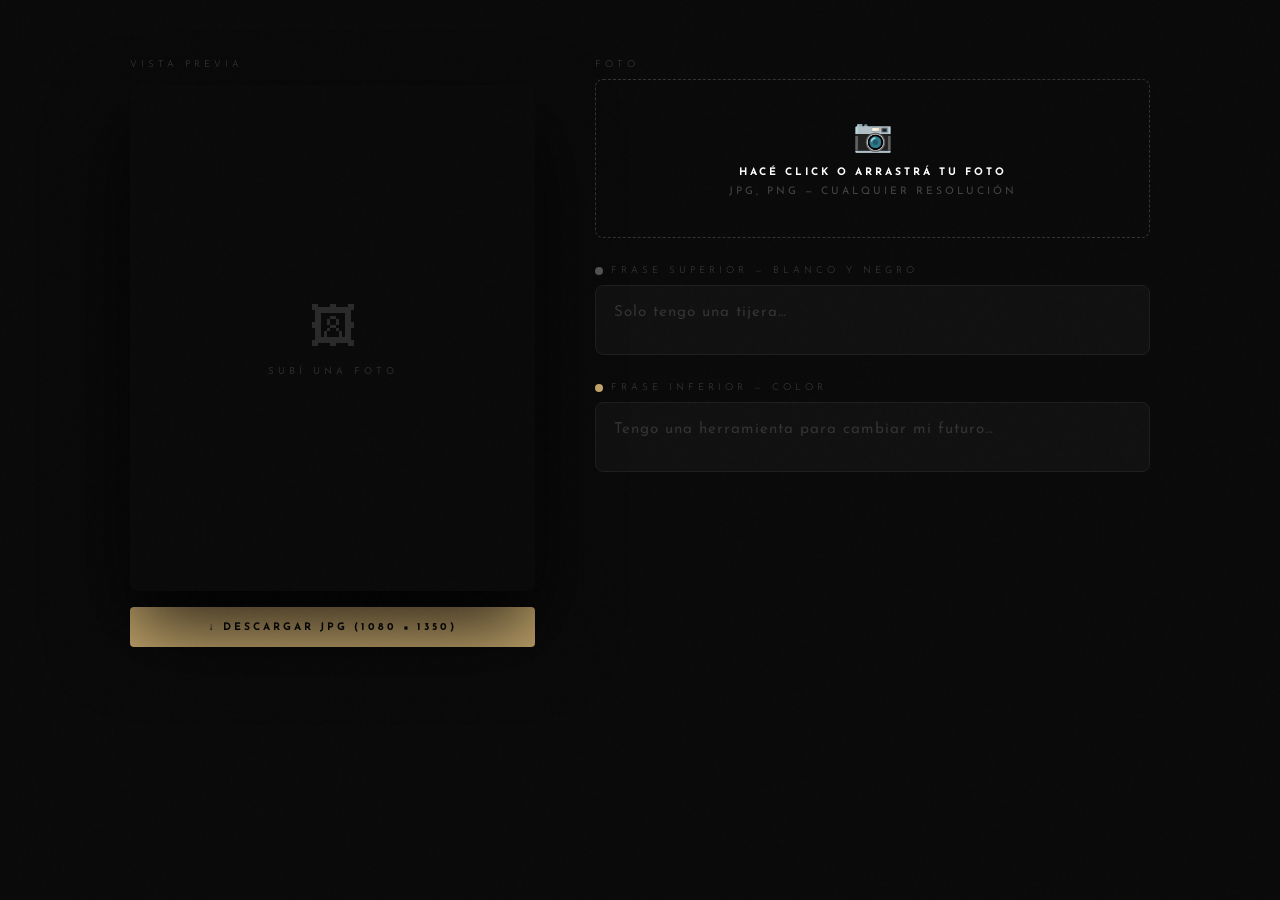
==== editor.html @ 3ca6cf9b "Initial commit — generador de carruseles para barbero - Vistas individuales por carrusel (c1–c5) + e" ====
<!DOCTYPE html>
<html lang="es">
<head>
<meta charset="UTF-8">
<meta name="viewport" content="width=device-width, initial-scale=1.0">
<title>Editor de Carrusel — Barbero</title>
<style>
@font-face {
  font-family: 'Josefin Sans';
  src: url('[data-uri]') format('truetype');
  font-weight: 100 700;
  font-style: normal;
}
@font-face {
  font-family: 'Josefin Sans';
  src: url('[data-uri]') format('truetype');
  font-weight: 100 700;
  font-style: italic;
}
:root {
  --black:  #0a0a0a;
  --white:  #ffffff;
  --gray:   #1a1a1a;
  --accent: #c8a96e;
  --muted:  #444;
}

*, *::before, *::after {
  margin: 0;
  padding: 0;
  box-sizing: border-box;
}

body {
  background: var(--black);
  font-family: 'Josefin Sans', sans-serif;
  color: var(--white);
  min-height: 100vh;
  overflow-x: hidden;
}

body::before {
  content: '';
  position: fixed;
  inset: 0;
  background-image: url("data:image/svg+xml,%3Csvg viewBox='0 0 256 256' xmlns='http://www.w3.org/2000/svg'%3E%3Cfilter id='noise'%3E%3CfeTurbulence type='fractalNoise' baseFrequency='0.9' numOctaves='4' stitchTiles='stitch'/%3E%3C/filter%3E%3Crect width='100%25' height='100%25' filter='url(%23noise)' opacity='0.04'/%3E%3C/svg%3E");
  pointer-events: none;
  z-index: 9999;
  opacity: 0.35;
}

/* HEADER */
header {
  padding: 48px 40px 32px;
  display: flex;
  align-items: flex-end;
  justify-content: space-between;
  border-bottom: 1px solid #1f1f1f;
}

.logo {
  font-size: 2.8rem;
  font-weight: 700;
  letter-spacing: 8px;
  text-transform: uppercase;
  line-height: 1;
}
.logo span { color: var(--accent); }

.tagline {
  font-size: 0.7rem;
  letter-spacing: 4px;
  text-transform: uppercase;
  color: var(--muted);
  font-weight: 300;
  font-style: italic;
}

/* NAV TABS */
.tabs {
  display: flex;
  gap: 0;
  padding: 0 40px;
  border-bottom: 1px solid #1f1f1f;
  overflow-x: auto;
  scrollbar-width: none;
}
.tabs::-webkit-scrollbar { display: none; }

.tab {
  padding: 20px 28px;
  font-size: 0.65rem;
  letter-spacing: 3px;
  text-transform: uppercase;
  font-weight: 700;
  color: var(--muted);
  cursor: pointer;
  border-bottom: 2px solid transparent;
  transition: all 0.3s;
  white-space: nowrap;
  background: none;
  border-top: none;
  border-left: none;
  border-right: none;
  font-family: 'Josefin Sans', sans-serif;
}
.tab:hover { color: var(--white); }
.tab.active {
  color: var(--accent);
  border-bottom-color: var(--accent);
}

/* STAGE */
.stage {
  display: flex;
  align-items: flex-start;
  gap: 60px;
  padding: 60px 40px;
  max-width: 1200px;
  margin: 0 auto;
}

/* CANVAS */
.preview-wrap {
  flex: 0 0 auto;
  position: relative;
}

.preview-label {
  font-size: 0.6rem;
  letter-spacing: 4px;
  text-transform: uppercase;
  color: var(--muted);
  margin-bottom: 16px;
  font-weight: 300;
}

#previewCanvas {
  aspect-ratio: 4/5;
  display: block;
  border-radius: 8px;
  box-shadow: 0 40px 80px rgba(0,0,0,0.8);
  cursor: pointer;
  transition: transform 0.3s;
}
#previewCanvas:hover { transform: scale(1.01); }

.canvas-hint {
  text-align: center;
  font-size: 0.6rem;
  letter-spacing: 2px;
  color: #333;
  margin-top: 12px;
  text-transform: uppercase;
}

/* SLIDES PANEL */
.slides-panel {
  flex: 1;
  min-width: 0;
}

.panel-title {
  font-size: 0.6rem;
  letter-spacing: 4px;
  text-transform: uppercase;
  color: var(--muted);
  margin-bottom: 24px;
  font-weight: 300;
}

.slide-cards {
  display: flex;
  flex-direction: column;
  gap: 16px;
  margin-bottom: 40px;
}

.slide-card {
  border: 1px solid #1f1f1f;
  border-radius: 8px;
  padding: 24px;
  cursor: pointer;
  transition: all 0.25s;
  position: relative;
  overflow: hidden;
}

.slide-card::before {
  content: '';
  position: absolute;
  left: 0; top: 0; bottom: 0;
  width: 3px;
  background: var(--accent);
  transform: scaleY(0);
  transition: transform 0.25s;
}

.slide-card:hover { border-color: #333; background: #111; }
.slide-card.active { border-color: #2a2a2a; background: #111; }
.slide-card.active::before { transform: scaleY(1); }

.slide-num {
  font-size: 0.55rem;
  letter-spacing: 3px;
  color: var(--muted);
  text-transform: uppercase;
  margin-bottom: 14px;
  font-weight: 700;
}

.slide-phrases { display: flex; flex-direction: column; gap: 10px; }

.phrase-row {
  display: flex;
  align-items: flex-start;
  gap: 12px;
}

.phrase-icon { font-size: 0.9rem; flex-shrink: 0; margin-top: 2px; }

.phrase-text {
  font-size: 0.95rem;
  font-weight: 600;
  letter-spacing: 1px;
  line-height: 1.3;
}
.phrase-text.neg { font-style: italic; font-weight: 300; color: #888; }
.phrase-text.pos { color: var(--white); font-weight: 700; }

/* DOWNLOAD */
.download-section { border-top: 1px solid #1f1f1f; padding-top: 32px; }

.download-title {
  font-size: 0.6rem;
  letter-spacing: 4px;
  text-transform: uppercase;
  color: var(--muted);
  margin-bottom: 20px;
  font-weight: 300;
}

.btn-row { display: flex; gap: 12px; flex-wrap: wrap; }

.btn {
  font-family: 'Josefin Sans', sans-serif;
  font-size: 0.65rem;
  letter-spacing: 3px;
  text-transform: uppercase;
  font-weight: 700;
  padding: 14px 28px;
  border-radius: 4px;
  cursor: pointer;
  transition: all 0.2s;
  border: none;
}

.btn-primary { background: var(--accent); color: var(--black); }
.btn-primary:hover { background: #dfc080; transform: translateY(-1px); }

.btn-secondary { background: transparent; color: var(--white); border: 1px solid #333; }
.btn-secondary:hover { border-color: var(--accent); color: var(--accent); }

/* INDEX — hero link & grid */
.editor-link {
  display: inline-flex;
  align-items: center;
  gap: 12px;
  background: var(--accent);
  color: var(--black);
  font-size: 0.7rem;
  letter-spacing: 3px;
  text-transform: uppercase;
  font-weight: 700;
  padding: 18px 36px;
  border-radius: 6px;
  text-decoration: none;
  transition: background 0.2s, transform 0.2s;
}
.editor-link:hover { background: #dfc080; transform: translateY(-2px); }

.section-label {
  font-size: 0.55rem;
  letter-spacing: 4px;
  text-transform: uppercase;
  color: var(--muted);
  font-weight: 300;
  text-align: center;
  width: 100%;
  max-width: 900px;
}

.grid {
  display: grid;
  grid-template-columns: repeat(auto-fill, minmax(260px, 1fr));
  gap: 20px;
  width: 100%;
  max-width: 900px;
}

.card {
  background: #111;
  border: 1px solid #1f1f1f;
  border-radius: 12px;
  overflow: hidden;
  text-decoration: none;
  display: flex;
  flex-direction: column;
  transition: border-color 0.2s, transform 0.2s;
}
.card:hover { border-color: var(--accent); transform: translateY(-3px); }

.card-thumb {
  height: 120px;
  display: flex;
  align-items: center;
  justify-content: center;
}

/* EDITOR */
.editor-layout {
  display: flex;
  gap: 60px;
  padding: 60px 40px;
  max-width: 1100px;
  margin: 0 auto;
  align-items: flex-start;
}

.editor-panel {
  flex: 1;
  display: flex;
  flex-direction: column;
  gap: 28px;
}

.field-label {
  font-size: 0.6rem;
  letter-spacing: 4px;
  text-transform: uppercase;
  color: var(--muted);
  margin-bottom: 10px;
  font-weight: 300;
}

.upload-zone {
  border: 1px dashed #333;
  border-radius: 8px;
  padding: 36px 24px;
  text-align: center;
  cursor: pointer;
  transition: border-color 0.2s, background 0.2s;
}
.upload-zone:hover, .upload-zone.drag-over { border-color: var(--accent); background: #0f0f0f; }
.upload-zone.loaded { border-style: solid; border-color: #2a2a2a; }

.upload-icon { font-size: 2rem; margin-bottom: 10px; }

.upload-hint {
  font-size: 0.65rem;
  letter-spacing: 3px;
  text-transform: uppercase;
  color: var(--muted);
  line-height: 1.8;
}
.upload-hint b { color: var(--white); font-weight: 700; }

.phrase-block { display: flex; flex-direction: column; }

.phrase-tag {
  display: inline-flex;
  align-items: center;
  gap: 8px;
  margin-bottom: 10px;
}

.dot { width: 8px; height: 8px; border-radius: 50%; flex-shrink: 0; }
.dot-bw  { background: #555; }
.dot-col { background: var(--accent); }

textarea {
  width: 100%;
  background: #111;
  border: 1px solid #1f1f1f;
  border-radius: 8px;
  padding: 16px 18px;
  color: var(--white);
  font-family: 'Josefin Sans', sans-serif;
  font-size: 0.95rem;
  letter-spacing: 1px;
  line-height: 1.5;
  resize: none;
  height: 70px;
  transition: border-color 0.2s;
}
textarea:focus { outline: none; border-color: var(--accent); }
textarea::placeholder { color: #333; }

.empty-state {
  position: absolute;
  inset: 0;
  display: flex;
  flex-direction: column;
  align-items: center;
  justify-content: center;
  gap: 12px;
  color: #2a2a2a;
  pointer-events: none;
  border-radius: 8px;
}
.empty-icon { font-size: 3rem; }
.empty-text { font-size: 0.6rem; letter-spacing: 4px; text-transform: uppercase; }

.canvas-wrap { flex: 0 0 auto; }
.btn-download { margin-top: 16px; width: 100%; }

/* RESPONSIVE */
@media (max-width: 800px) {
  .stage          { flex-direction: column; padding: 30px 20px; gap: 40px; }
  .editor-layout  { flex-direction: column; padding: 30px 20px; gap: 40px; }
  header          { padding: 30px 20px 24px; }
  .tabs           { padding: 0 20px; }
  .logo           { font-size: 1.8rem; }
  .canvas-wrap,
  .preview-wrap   { width: 100%; }
  #previewCanvas  { width: 100% !important; height: auto !important; }
}

</style>
</head>
<body>
<div class="editor-layout">
  <div class="canvas-wrap">
    <div class="preview-label">Vista previa</div>
    <div style="position:relative">
      <canvas id="previewCanvas" width="405" height="506"></canvas>
      <div class="empty-state" id="emptyState">
        <div class="empty-icon">🖼</div>
        <div class="empty-text">Subí una foto</div>
      </div>
    </div>
    <button class="btn btn-primary btn-download" id="btnDownload">↓ Descargar JPG (1080 × 1350)</button>
  </div>
  <div class="editor-panel">
    <div>
      <div class="field-label">Foto</div>
      <div class="upload-zone" id="uploadZone">
        <div class="upload-icon">📷</div>
        <div class="upload-hint" id="uploadHint"><b>Hacé click o arrastrá tu foto</b><br>JPG, PNG — cualquier resolución</div>
        <input type="file" id="fileInput" accept="image/*" style="display:none">
      </div>
    </div>
    <div class="phrase-block">
      <div class="phrase-tag field-label"><span class="dot dot-bw"></span>Frase superior — blanco y negro</div>
      <textarea id="textNeg" placeholder="Solo tengo una tijera…"></textarea>
    </div>
    <div class="phrase-block">
      <div class="phrase-tag field-label"><span class="dot dot-col"></span>Frase inferior — color</div>
      <textarea id="textPos" placeholder="Tengo una herramienta para cambiar mi futuro…"></textarea>
    </div>
  </div>
</div>
<script>
const imagesCache = {};

function preloadImage(carrusel) {
  return new Promise(resolve => {
    if (imagesCache[carrusel.img]) return resolve();
    const img = new Image();
    img.onload = () => { imagesCache[carrusel.img] = img; resolve(); };
    img.src = IMGS[carrusel.img];
  });
}

function getFontSize(text, scale) {
  scale = scale || 1;
  if (text.length > 40) return Math.round(18 * scale);
  if (text.length > 28) return Math.round(21 * scale);
  if (text.length > 18) return Math.round(24 * scale);
  return Math.round(27 * scale);
}

function wrapText(ctx, text, maxW) {
  const words = text.split(' ');
  const lines = [];
  let current = '';
  for (const word of words) {
    const test = current ? current + ' ' + word : word;
    if (ctx.measureText(test).width > maxW && current) {
      lines.push(current);
      current = word;
    } else {
      current = test;
    }
  }
  if (current) lines.push(current);
  return lines;
}

function drawHalf(ctx, opts) {
  const { img, text, isNeg, isColor, yOffset, W, HALF } = opts;
  const scale = Math.max(W / img.naturalWidth, HALF / img.naturalHeight);
  const sw = W / scale, sh = HALF / scale;
  const sx = (img.naturalWidth  - sw) / 2;
  const sy = (img.naturalHeight - sh) / 2;

  ctx.save();
  ctx.beginPath();
  ctx.rect(0, yOffset, W, HALF);
  ctx.clip();

  if (!isColor) {
    const tmp = document.createElement('canvas');
    tmp.width = W; tmp.height = HALF;
    const tc = tmp.getContext('2d');
    tc.drawImage(img, sx, sy, sw, sh, 0, 0, W, HALF);
    const d = tc.getImageData(0, 0, W, HALF);
    for (let i = 0; i < d.data.length; i += 4) {
      const g = d.data[i] * 0.299 + d.data[i+1] * 0.587 + d.data[i+2] * 0.114;
      d.data[i] = d.data[i+1] = d.data[i+2] = g;
    }
    tc.putImageData(d, 0, 0);
    ctx.drawImage(tmp, 0, yOffset);
  } else {
    ctx.drawImage(img, sx, sy, sw, sh, 0, yOffset, W, HALF);
  }

  const grad = ctx.createLinearGradient(0, yOffset, 0, yOffset + HALF);
  grad.addColorStop(0,   'rgba(0,0,0,0.55)');
  grad.addColorStop(0.5, 'rgba(0,0,0,0.3)');
  grad.addColorStop(1,   'rgba(0,0,0,0.55)');
  ctx.fillStyle = grad;
  ctx.fillRect(0, yOffset, W, HALF);

  const fontScale = W / 405;
  const fontSize = getFontSize(text, fontScale);
  ctx.font = isNeg
    ? `300 italic ${fontSize}px 'Josefin Sans', sans-serif`
    : `700 ${fontSize}px 'Josefin Sans', sans-serif`;
  ctx.textAlign = 'center';
  ctx.textBaseline = 'middle';

  const padding = W > 500 ? 100 : 40;
  const lines = wrapText(ctx, text, W - padding);
  const lineH = fontSize * 1.35;
  const totalH = lines.length * lineH;
  const startY = yOffset + HALF / 2 - totalH / 2 + lineH / 2;

  lines.forEach((line, i) => {
    const y = startY + i * lineH;
    ctx.shadowColor = 'rgba(0,0,0,0.9)';
    ctx.shadowBlur  = W > 500 ? 20 : 12;
    ctx.shadowOffsetX = 2;
    ctx.shadowOffsetY = 2;
    ctx.fillStyle = isNeg ? 'rgba(255,255,255,0.75)' : '#ffffff';
    ctx.fillText(line, W / 2, y);
  });

  ctx.shadowColor = 'transparent';
  ctx.restore();
}

function renderCanvas(canvas, carrusel, slideIdx) {
  const ctx = canvas.getContext('2d');
  const W = canvas.width, HALF = canvas.height / 2;
  const img = imagesCache[carrusel.img];
  if (!img) return;
  const slide = carrusel.slides[slideIdx];
  ctx.clearRect(0, 0, W, canvas.height);
  drawHalf(ctx, { img, text: slide[0], isNeg: true,  isColor: false, yOffset: 0,    W, HALF });
  drawHalf(ctx, { img, text: slide[1], isNeg: false, isColor: true,  yOffset: HALF, W, HALF });
}

function exportSlideJpg(carrusel, slideIdx) {
  const off = document.createElement('canvas');
  off.width = 1080; off.height = 1350;
  const ctx = off.getContext('2d');
  const slide = carrusel.slides[slideIdx];
  const img = imagesCache[carrusel.img];
  drawHalf(ctx, { img, text: slide[0], isNeg: true,  isColor: false, yOffset: 0,   W: 1080, HALF: 675 });
  drawHalf(ctx, { img, text: slide[1], isNeg: false, isColor: true,  yOffset: 675, W: 1080, HALF: 675 });
  return off.toDataURL('image/jpeg', 0.95);
}

function triggerDownload(dataUrl, filename) {
  const parts = dataUrl.split(',');
  const mime  = parts[0].match(/:(.*?);/)[1];
  const bytes = atob(parts[1]);
  const arr   = new Uint8Array(bytes.length);
  for (let i = 0; i < bytes.length; i++) arr[i] = bytes.charCodeAt(i);
  const blob = new Blob([arr], { type: mime });
  const url  = URL.createObjectURL(blob);
  const a    = document.createElement('a');
  a.href     = url;
  a.download = filename;
  document.body.appendChild(a);
  a.click();
  document.body.removeChild(a);
  setTimeout(() => URL.revokeObjectURL(url), 1000);
}

function downloadSlide(carrusel, slideIdx) {
  triggerDownload(exportSlideJpg(carrusel, slideIdx), carrusel.id + '_slide' + (slideIdx + 1) + '.jpg');
}

async function downloadAll(carrusel) {
  for (let i = 0; i < carrusel.slides.length; i++) {
    triggerDownload(exportSlideJpg(carrusel, i), carrusel.id + '_slide' + (i + 1) + '.jpg');
    await new Promise(r => setTimeout(r, 300));
  }
}


const canvas     = document.getElementById('previewCanvas');
const textNeg    = document.getElementById('textNeg');
const textPos    = document.getElementById('textPos');
const uploadZone = document.getElementById('uploadZone');
const fileInput  = document.getElementById('fileInput');
const emptyState = document.getElementById('emptyState');
const uploadHint = document.getElementById('uploadHint');
const btnDownload = document.getElementById('btnDownload');
let img = null;

function render() {
  if (!img) return;
  const W = canvas.width, HALF = canvas.height / 2;
  const ctx = canvas.getContext('2d');
  ctx.clearRect(0, 0, W, canvas.height);
  drawHalf(ctx, { img, text: textNeg.value || ' ', isNeg: true,  isColor: false, yOffset: 0,    W, HALF });
  drawHalf(ctx, { img, text: textPos.value || ' ', isNeg: false, isColor: true,  yOffset: HALF, W, HALF });
}

function loadFile(file) {
  if (!file || !file.type.startsWith('image/')) return;
  const reader = new FileReader();
  reader.onload = function(e) {
    const loaded = new Image();
    loaded.onload = function() {
      img = loaded;
      emptyState.style.display = 'none';
      uploadZone.classList.add('loaded');
      uploadHint.innerHTML = '<b>' + file.name + '</b>';
      render();
    };
    loaded.src = e.target.result;
  };
  reader.readAsDataURL(file);
}

uploadZone.addEventListener('click', function() { fileInput.click(); });
fileInput.addEventListener('change', function(e) { loadFile(e.target.files[0]); });
uploadZone.addEventListener('dragover', function(e) { e.preventDefault(); uploadZone.classList.add('drag-over'); });
uploadZone.addEventListener('dragleave', function() { uploadZone.classList.remove('drag-over'); });
uploadZone.addEventListener('drop', function(e) { e.preventDefault(); uploadZone.classList.remove('drag-over'); loadFile(e.dataTransfer.files[0]); });
textNeg.addEventListener('input', render);
textPos.addEventListener('input', render);

btnDownload.addEventListener('click', function() {
  if (!img) {
    uploadZone.style.borderColor = 'var(--accent)';
    setTimeout(function() { uploadZone.style.borderColor = ''; }, 800);
    return;
  }
  const off = document.createElement('canvas');
  off.width = 1080; off.height = 1350;
  const ctx = off.getContext('2d');
  drawHalf(ctx, { img, text: textNeg.value || ' ', isNeg: true,  isColor: false, yOffset: 0,   W: 1080, HALF: 675 });
  drawHalf(ctx, { img, text: textPos.value || ' ', isNeg: false, isColor: true,  yOffset: 675, W: 1080, HALF: 675 });
  const dataUrl = off.toDataURL('image/jpeg', 0.95);
  const parts = dataUrl.split(',');
  const bytes = atob(parts[1]);
  const arr = new Uint8Array(bytes.length);
  for (let i = 0; i < bytes.length; i++) arr[i] = bytes.charCodeAt(i);
  const blob = new Blob([arr], { type: 'image/jpeg' });
  const url = URL.createObjectURL(blob);
  const a = document.createElement('a');
  a.href = url; a.download = 'carrusel_slide.jpg';
  document.body.appendChild(a); a.click(); document.body.removeChild(a);
  setTimeout(function() { URL.revokeObjectURL(url); }, 1000);
});
</script>
</body>
</html>
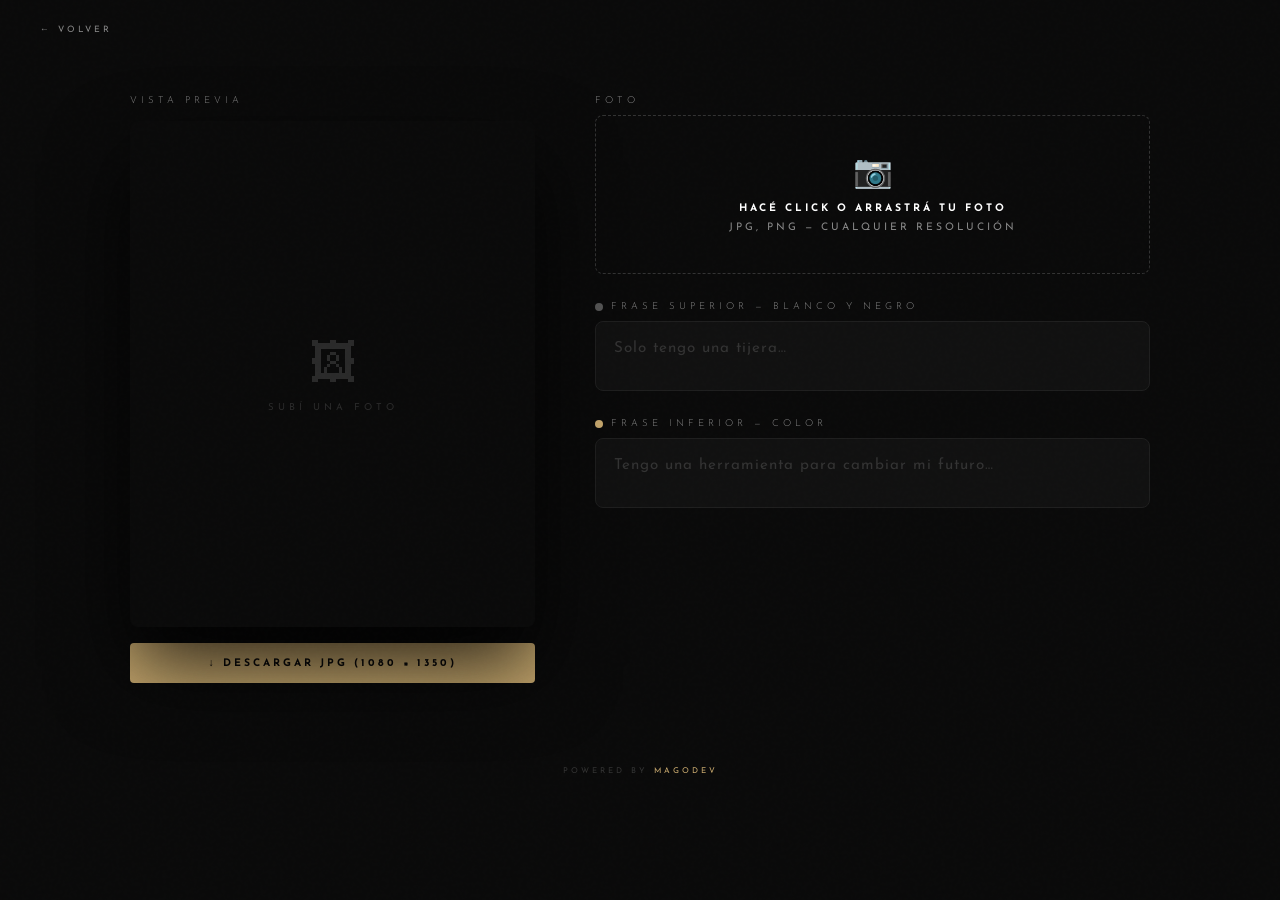
==== commit 73ad0556: "Responsive editor2, font loading via FontFace API, new fonts, UI improvements Co-Authored-By: Claude" ====
--- a/editor.html
+++ b/editor.html
@@ -22,7 +22,7 @@
   --white:  #ffffff;
   --gray:   #1a1a1a;
   --accent: #c8a96e;
-  --muted:  #444;
+  --muted:  #888;
 }
 
 *, *::before, *::after {
@@ -37,6 +37,19 @@
   color: var(--white);
   min-height: 100vh;
   overflow-x: hidden;
+  display: flex;
+  flex-direction: column;
+  align-items: center;
+  padding: 60px 24px;
+  gap: 48px;
+}
+
+/* c*.html y editor tienen su propio contenedor; reseteamos el flex del body para ellos */
+body:has(.stage),
+body:has(.editor-layout) {
+  display: block;
+  padding: 0;
+  gap: 0;
 }
 
 body::before {
@@ -315,6 +328,52 @@
   display: flex;
   align-items: center;
   justify-content: center;
+  background: #0f0f0f;
+  position: relative;
+  overflow: hidden;
+}
+
+.badge {
+  font-size: 0.55rem;
+  letter-spacing: 3px;
+  text-transform: uppercase;
+  font-weight: 700;
+  color: var(--accent);
+  text-align: center;
+  padding: 0 16px;
+}
+
+.num {
+  position: absolute;
+  bottom: 10px;
+  right: 14px;
+  font-size: 2.5rem;
+  font-weight: 700;
+  color: #1a1a1a;
+  line-height: 1;
+}
+
+.card-body {
+  padding: 20px 20px 18px;
+  display: flex;
+  flex-direction: column;
+  gap: 8px;
+}
+
+.card-title {
+  font-size: 0.75rem;
+  letter-spacing: 3px;
+  text-transform: uppercase;
+  font-weight: 700;
+  color: var(--white);
+}
+
+.card-arrow {
+  font-size: 0.6rem;
+  letter-spacing: 2px;
+  text-transform: uppercase;
+  color: var(--muted);
+  font-weight: 300;
 }
 
 /* EDITOR */
@@ -411,7 +470,14 @@
 .empty-icon { font-size: 3rem; }
 .empty-text { font-size: 0.6rem; letter-spacing: 4px; text-transform: uppercase; }
 
-.canvas-wrap { flex: 0 0 auto; }
+.back-link {
+  display: inline-flex; align-items: center; gap: 8px;
+  font-size: 0.55rem; letter-spacing: 3px; text-transform: uppercase;
+  color: #888; text-decoration: none; padding: 24px 40px 0;
+  transition: color 0.2s;
+}
+.back-link:hover { color: var(--accent); }
+.canvas-wrap { flex: 0 0 auto; position: sticky; top: 32px; align-self: flex-start; }
 .btn-download { margin-top: 16px; width: 100%; }
 
 /* RESPONSIVE */
@@ -429,6 +495,7 @@
 </style>
 </head>
 <body>
+<a class="back-link" href="index.html">← Volver</a>
 <div class="editor-layout">
   <div class="canvas-wrap">
     <div class="preview-label">Vista previa</div>
@@ -679,5 +746,6 @@
   setTimeout(function() { URL.revokeObjectURL(url); }, 1000);
 });
 </script>
+<footer style="text-align:center;padding:24px 0 32px;font-size:0.5rem;letter-spacing:3px;text-transform:uppercase;color:#333;font-family:'Josefin Sans',sans-serif;">powered by <span style="color:#c8a96e">magodev</span></footer>
 </body>
 </html>
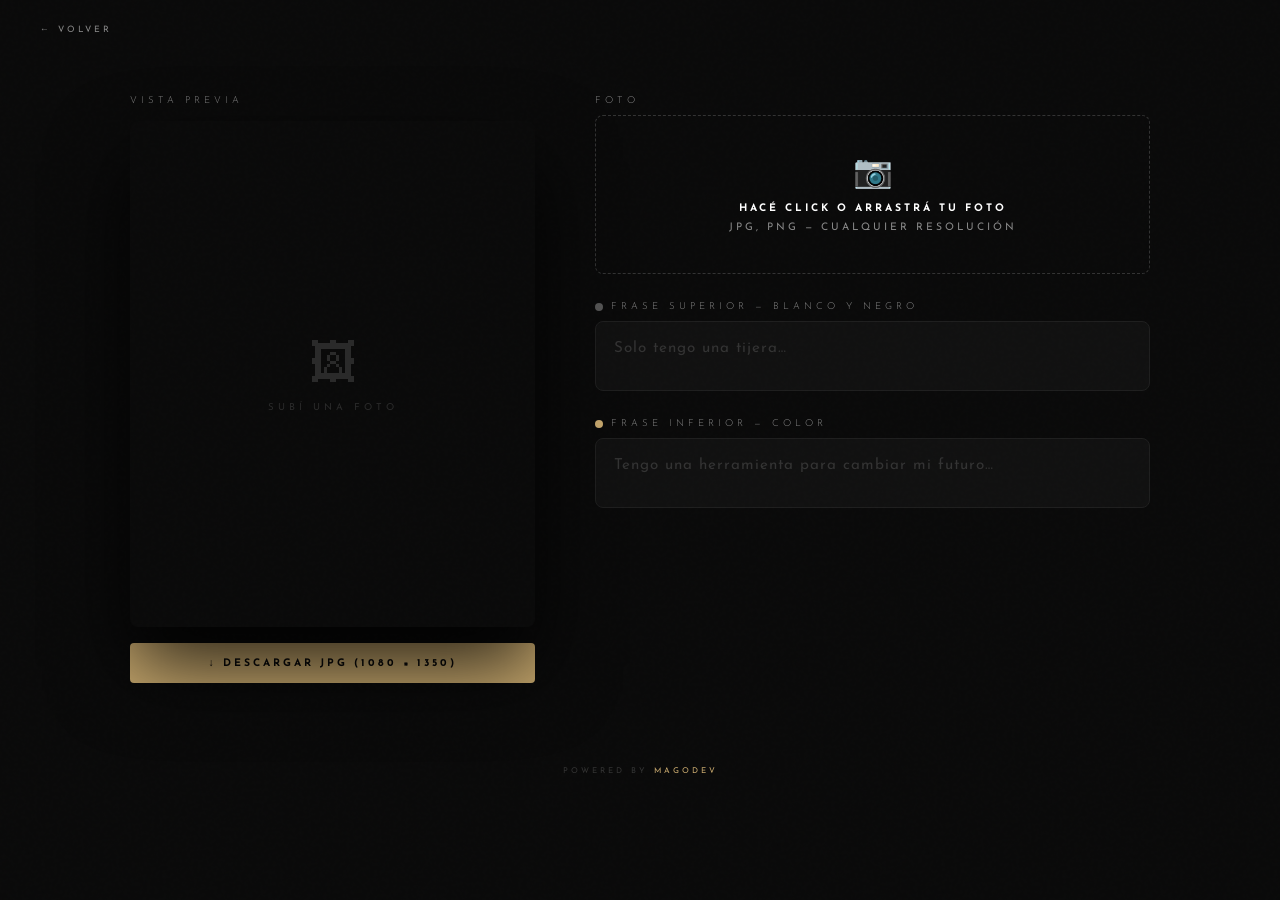
==== commit 7e0c3a50: "fix download" ====
--- a/editor.html
+++ b/editor.html
@@ -3,7 +3,7 @@
 <head>
 <meta charset="UTF-8">
 <meta name="viewport" content="width=device-width, initial-scale=1.0">
-<title>Editor de Carrusel — Barbero</title>
+<title>Carousel Maker</title>
 <style>
 @font-face {
   font-family: 'Josefin Sans';
@@ -58,7 +58,7 @@
   inset: 0;
   background-image: url("data:image/svg+xml,%3Csvg viewBox='0 0 256 256' xmlns='http://www.w3.org/2000/svg'%3E%3Cfilter id='noise'%3E%3CfeTurbulence type='fractalNoise' baseFrequency='0.9' numOctaves='4' stitchTiles='stitch'/%3E%3C/filter%3E%3Crect width='100%25' height='100%25' filter='url(%23noise)' opacity='0.04'/%3E%3C/svg%3E");
   pointer-events: none;
-  z-index: 9999;
+  z-index: 0;
   opacity: 0.35;
 }
 
@@ -488,7 +488,7 @@
   .tabs           { padding: 0 20px; }
   .logo           { font-size: 1.8rem; }
   .canvas-wrap,
-  .preview-wrap   { width: 100%; }
+  .preview-wrap   { width: 100%; position: static; }
   #previewCanvas  { width: 100% !important; height: auto !important; }
 }
 
@@ -739,6 +739,14 @@
   const arr = new Uint8Array(bytes.length);
   for (let i = 0; i < bytes.length; i++) arr[i] = bytes.charCodeAt(i);
   const blob = new Blob([arr], { type: 'image/jpeg' });
+  const isMobile = /Mobi|Android/i.test(navigator.userAgent);
+  if (isMobile && navigator.canShare) {
+    const file = new File([blob], 'carrusel_slide.jpg', { type: 'image/jpeg' });
+    if (navigator.canShare({ files: [file] })) {
+      navigator.share({ files: [file], title: 'Carousel Maker' }).catch(function() {});
+      return;
+    }
+  }
   const url = URL.createObjectURL(blob);
   const a = document.createElement('a');
   a.href = url; a.download = 'carrusel_slide.jpg';
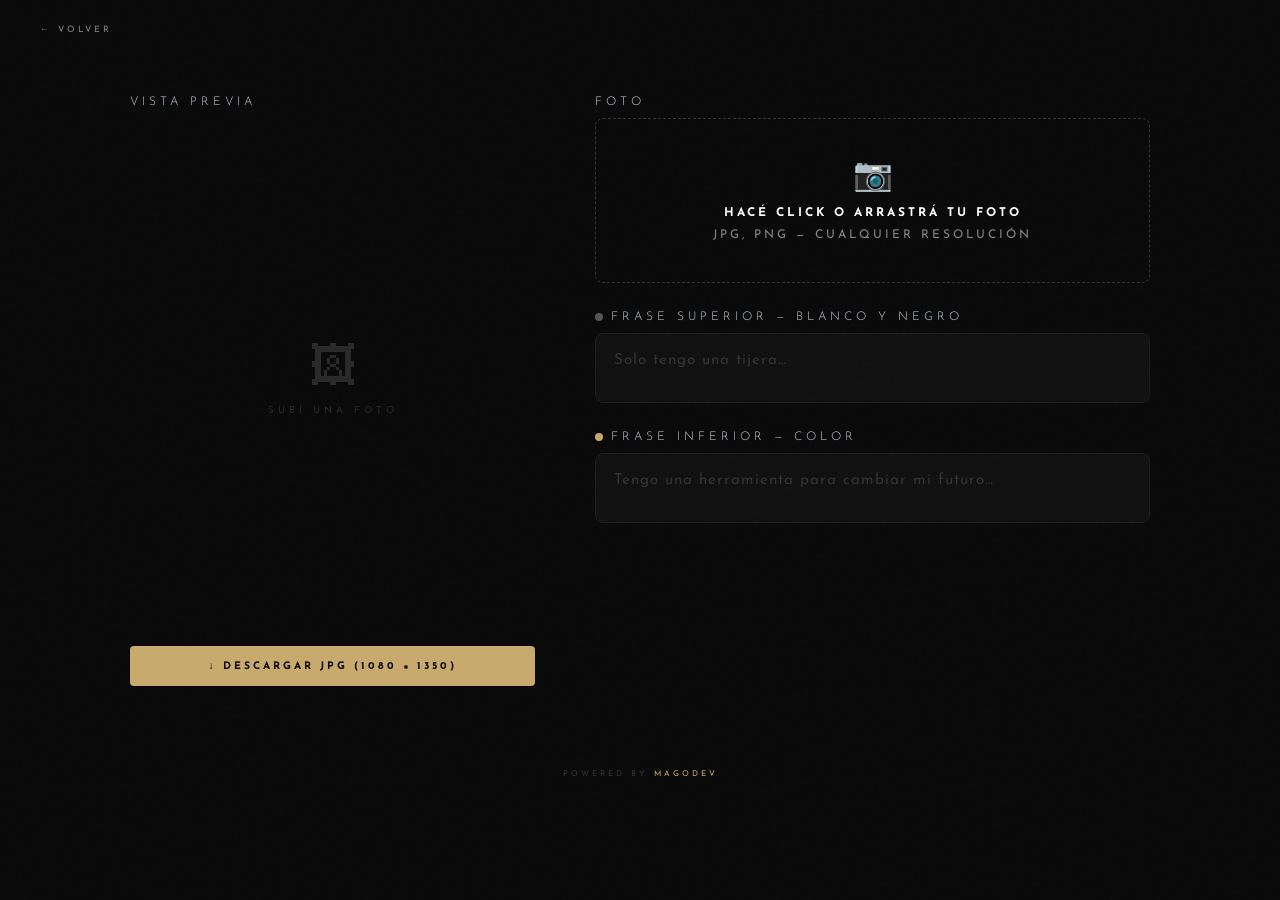
==== commit 360b1872: "add overlay" ====
--- a/editor.html
+++ b/editor.html
@@ -4,6 +4,12 @@
 <meta charset="UTF-8">
 <meta name="viewport" content="width=device-width, initial-scale=1.0">
 <title>Carousel Maker</title>
+<link rel="manifest" href="manifest.json" />
+<meta name="theme-color" content="#0a0a0a" />
+<meta name="apple-mobile-web-app-capable" content="yes" />
+<meta name="apple-mobile-web-app-status-bar-style" content="black" />
+<meta name="apple-mobile-web-app-title" content="Carousel" />
+<link rel="apple-touch-icon" href="icon.svg" />
 <style>
 @font-face {
   font-family: 'Josefin Sans';
@@ -140,10 +146,10 @@
 }
 
 .preview-label {
-  font-size: 0.6rem;
+  font-size: 0.75rem;
   letter-spacing: 4px;
   text-transform: uppercase;
-  color: var(--muted);
+  color: #cbd5e1;
   margin-bottom: 16px;
   font-weight: 300;
 }
@@ -152,17 +158,17 @@
   aspect-ratio: 4/5;
   display: block;
   border-radius: 8px;
-  box-shadow: 0 40px 80px rgba(0,0,0,0.8);
-  cursor: pointer;
+  box-shadow: none;
+  cursor: default;
   transition: transform 0.3s;
 }
 #previewCanvas:hover { transform: scale(1.01); }
 
 .canvas-hint {
   text-align: center;
-  font-size: 0.6rem;
+  font-size: 0.75rem;
   letter-spacing: 2px;
-  color: #333;
+  color: #888;
   margin-top: 12px;
   text-transform: uppercase;
 }
@@ -174,10 +180,10 @@
 }
 
 .panel-title {
-  font-size: 0.6rem;
+  font-size: 0.75rem;
   letter-spacing: 4px;
   text-transform: uppercase;
-  color: var(--muted);
+  color: #cbd5e1;
   margin-bottom: 24px;
   font-weight: 300;
 }
@@ -245,10 +251,10 @@
 .download-section { border-top: 1px solid #1f1f1f; padding-top: 32px; }
 
 .download-title {
-  font-size: 0.6rem;
+  font-size: 0.75rem;
   letter-spacing: 4px;
   text-transform: uppercase;
-  color: var(--muted);
+  color: #cbd5e1;
   margin-bottom: 20px;
   font-weight: 300;
 }
@@ -394,10 +400,10 @@
 }
 
 .field-label {
-  font-size: 0.6rem;
+  font-size: 0.75rem;
   letter-spacing: 4px;
   text-transform: uppercase;
-  color: var(--muted);
+  color: #cbd5e1;
   margin-bottom: 10px;
   font-weight: 300;
 }
@@ -416,7 +422,7 @@
 .upload-icon { font-size: 2rem; margin-bottom: 10px; }
 
 .upload-hint {
-  font-size: 0.65rem;
+  font-size: 0.75rem;
   letter-spacing: 3px;
   text-transform: uppercase;
   color: var(--muted);
